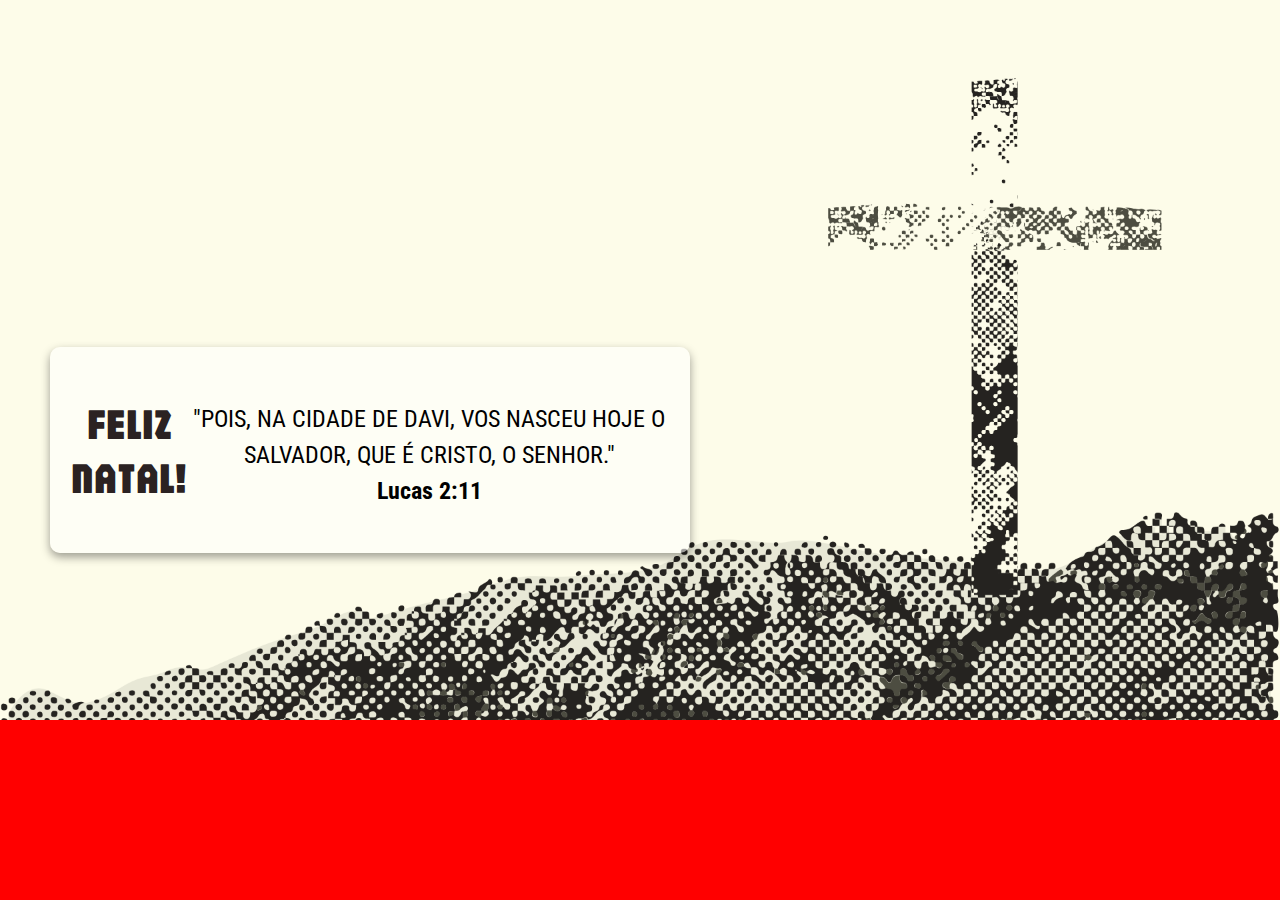
==== index.html @ 8168aa66 "Initial commit" ====
<!DOCTYPE html>
<html lang="pt-br">
<head>
    <meta charset="UTF-8">
    <meta name="viewport" content="width=device-width, initial-scale=1.0">
    <title>Cartão de Natal</title>
    <link rel="stylesheet" href="style.css">
</head>
<body>
    <div class="container">
        <div class="card">
            <div class="message">
                <h1>FELIZ NATAL!</h1>
                <p> "POIS, NA CIDADE DE DAVI, VOS NASCEU HOJE O SALVADOR, QUE É CRISTO, O SENHOR." <br> <b>Lucas 2:11</b></p>
            </div>
        </div>
    </div>
</body>
</html>
---- style.css ----
@import url('https://fonts.googleapis.com/css2?family=Jaro:opsz@6..72&family=Roboto+Condensed:ital,wght@0,100..900;1,100..900&display=swap');

body {
    margin: 0;
    padding: 0;
    font-family: Arial, sans-serif;
    background: red;
    background-image: url('assets/Fundo.png');
    background-size: 100%;
    background-repeat: no-repeat;
    color: white;
}

.container {
    display: flex;
    justify-content: flex-start;
    align-items: center;
    min-height: 100vh;
    margin-left: 50px;
}

.card {
    background: rgba(255, 255, 255, 0.548);
    border-radius: 10px;
    padding: 20px;
    text-align: center;
    width: 90%;
    max-width: 600px;
    box-shadow: 0 4px 10px rgba(0, 0, 0, 0.384);
}

.images {
    display: grid;
    grid-template-columns: repeat(2, 1fr);
    gap: 10px;
    margin-bottom: 20px;
}

.images img {
    width: 100%;
    border-radius: 10px;
}

.message{
    display: flex;
    align-items: end;
}

.message h1 {
    color: rgb(43, 34, 34);
    font-size: 2.7rem;
    font-family: "Jaro", sans-serif;
}

.message p {
    font-size: 1.5rem;
    line-height: 1.5;
    color: black;
    font-family: "Roboto Condensed", sans-serif;
}
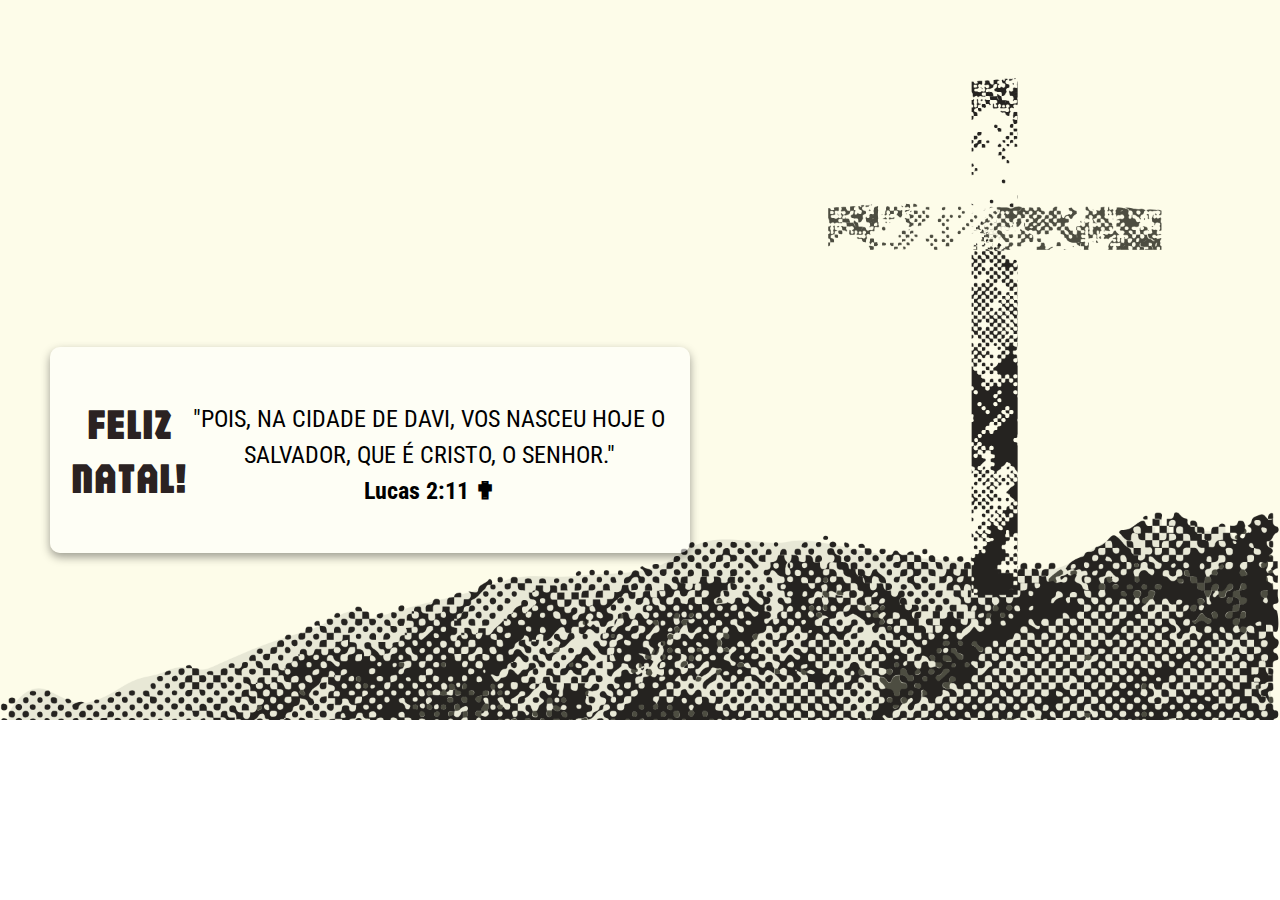
==== commit d699dd43: "Index - HTML" ====
--- a/index.html
+++ b/index.html
@@ -11,7 +11,7 @@
         <div class="card">
             <div class="message">
                 <h1>FELIZ NATAL!</h1>
-                <p> "POIS, NA CIDADE DE DAVI, VOS NASCEU HOJE O SALVADOR, QUE É CRISTO, O SENHOR." <br> <b>Lucas 2:11</b></p>
+                <p> "POIS, NA CIDADE DE DAVI, VOS NASCEU HOJE O SALVADOR, QUE É CRISTO, O SENHOR." <br> <b>Lucas 2:11 ✟</b></p>
             </div>
         </div>
     </div>
--- a/style.css
+++ b/style.css
@@ -3,8 +3,6 @@
 body {
     margin: 0;
     padding: 0;
-    font-family: Arial, sans-serif;
-    background: red;
     background-image: url('assets/Fundo.png');
     background-size: 100%;
     background-repeat: no-repeat;
@@ -29,17 +27,6 @@
     box-shadow: 0 4px 10px rgba(0, 0, 0, 0.384);
 }
 
-.images {
-    display: grid;
-    grid-template-columns: repeat(2, 1fr);
-    gap: 10px;
-    margin-bottom: 20px;
-}
-
-.images img {
-    width: 100%;
-    border-radius: 10px;
-}
 
 .message{
     display: flex;
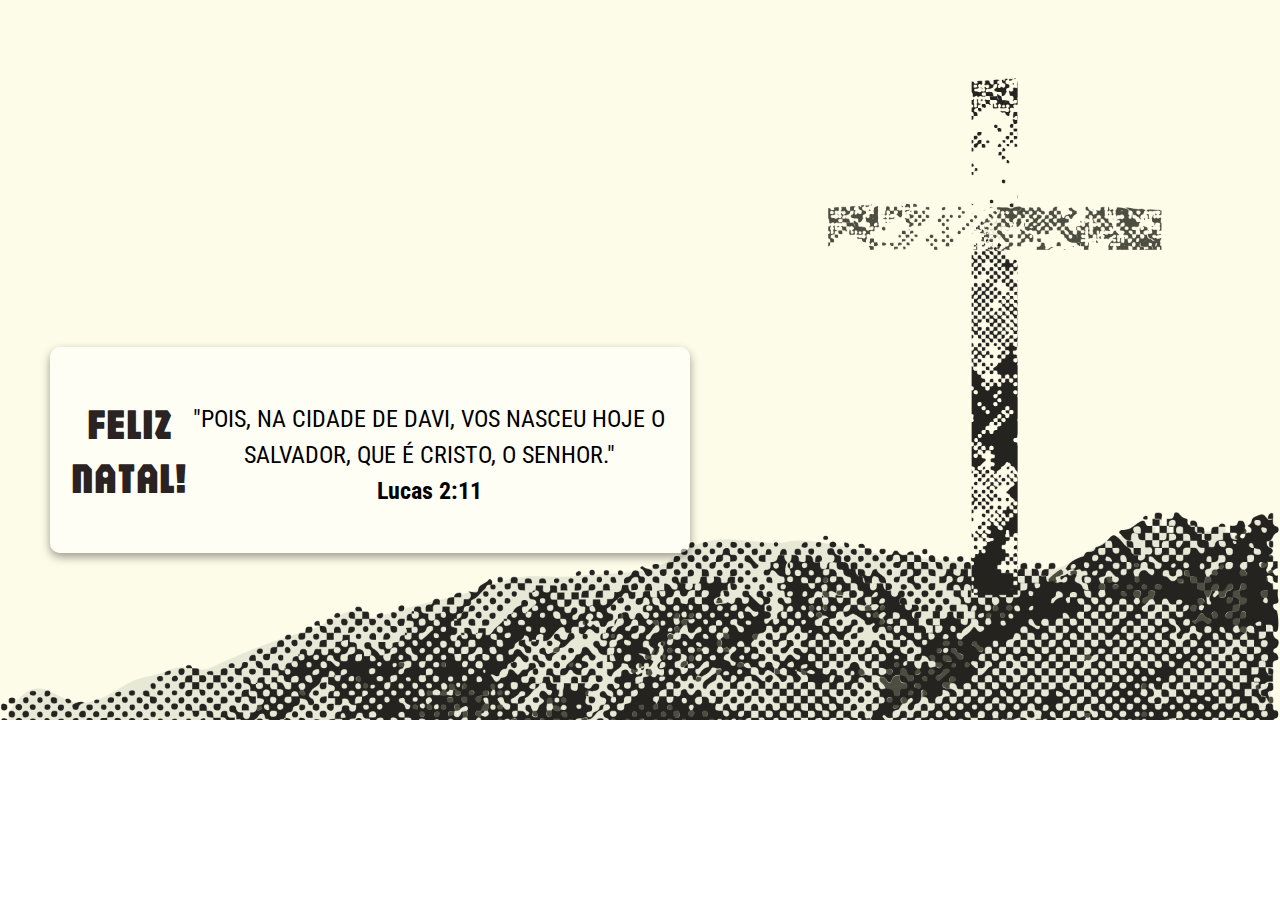
==== commit 286e16de: "Index - HTML" ====
--- a/index.html
+++ b/index.html
@@ -11,7 +11,7 @@
         <div class="card">
             <div class="message">
                 <h1>FELIZ NATAL!</h1>
-                <p> "POIS, NA CIDADE DE DAVI, VOS NASCEU HOJE O SALVADOR, QUE É CRISTO, O SENHOR." <br> <b>Lucas 2:11 ✟</b></p>
+                <p> "POIS, NA CIDADE DE DAVI, VOS NASCEU HOJE O SALVADOR, QUE É CRISTO, O SENHOR." <br> <b>Lucas 2:11</b></p>
             </div>
         </div>
     </div>
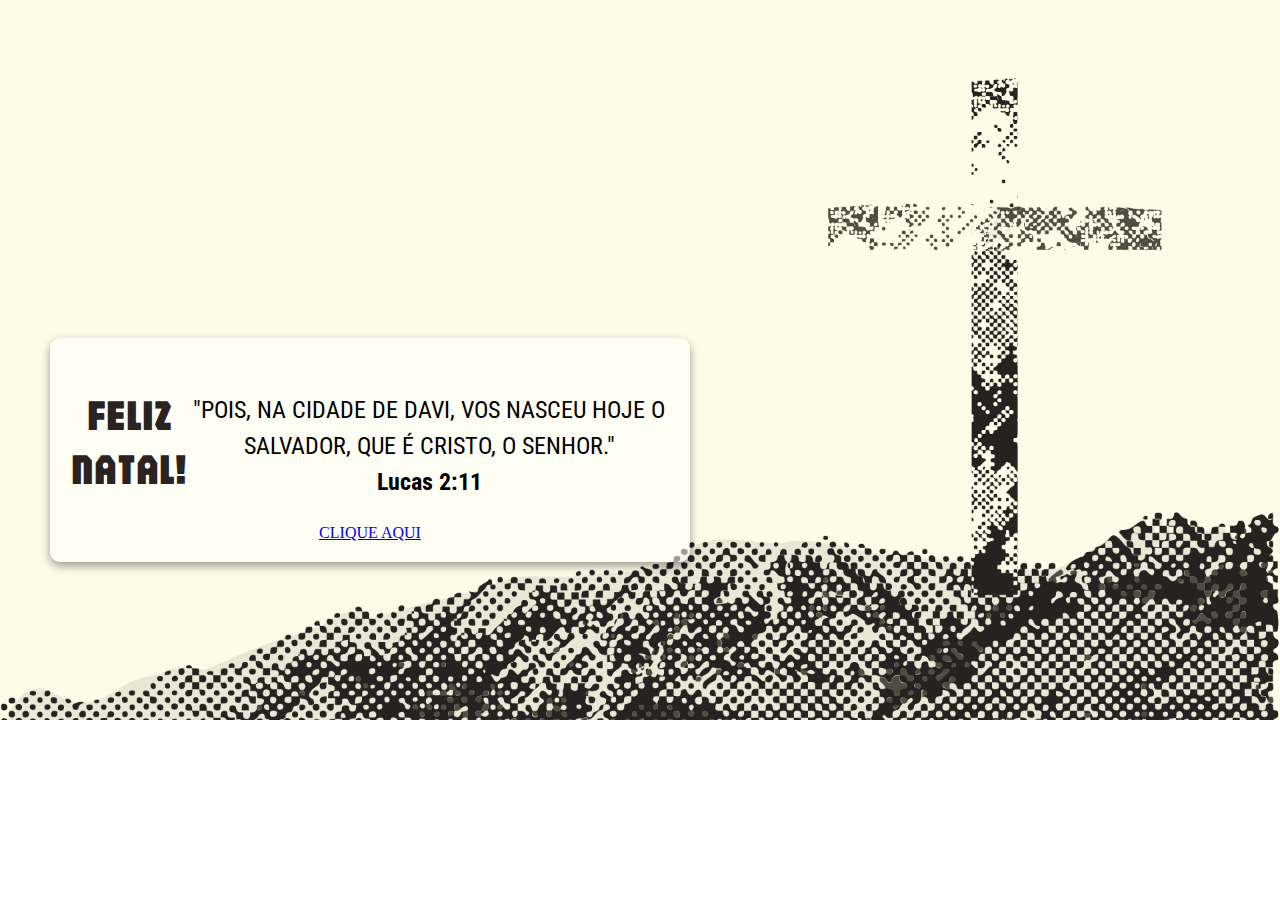
==== commit 4da1b9f7: "Index - HTML" ====
--- a/index.html
+++ b/index.html
@@ -13,6 +13,7 @@
                 <h1>FELIZ NATAL!</h1>
                 <p> "POIS, NA CIDADE DE DAVI, VOS NASCEU HOJE O SALVADOR, QUE É CRISTO, O SENHOR." <br> <b>Lucas 2:11</b></p>
             </div>
+            <a href="texto.html" class="botao">CLIQUE AQUI</a>
         </div>
     </div>
 </body>
